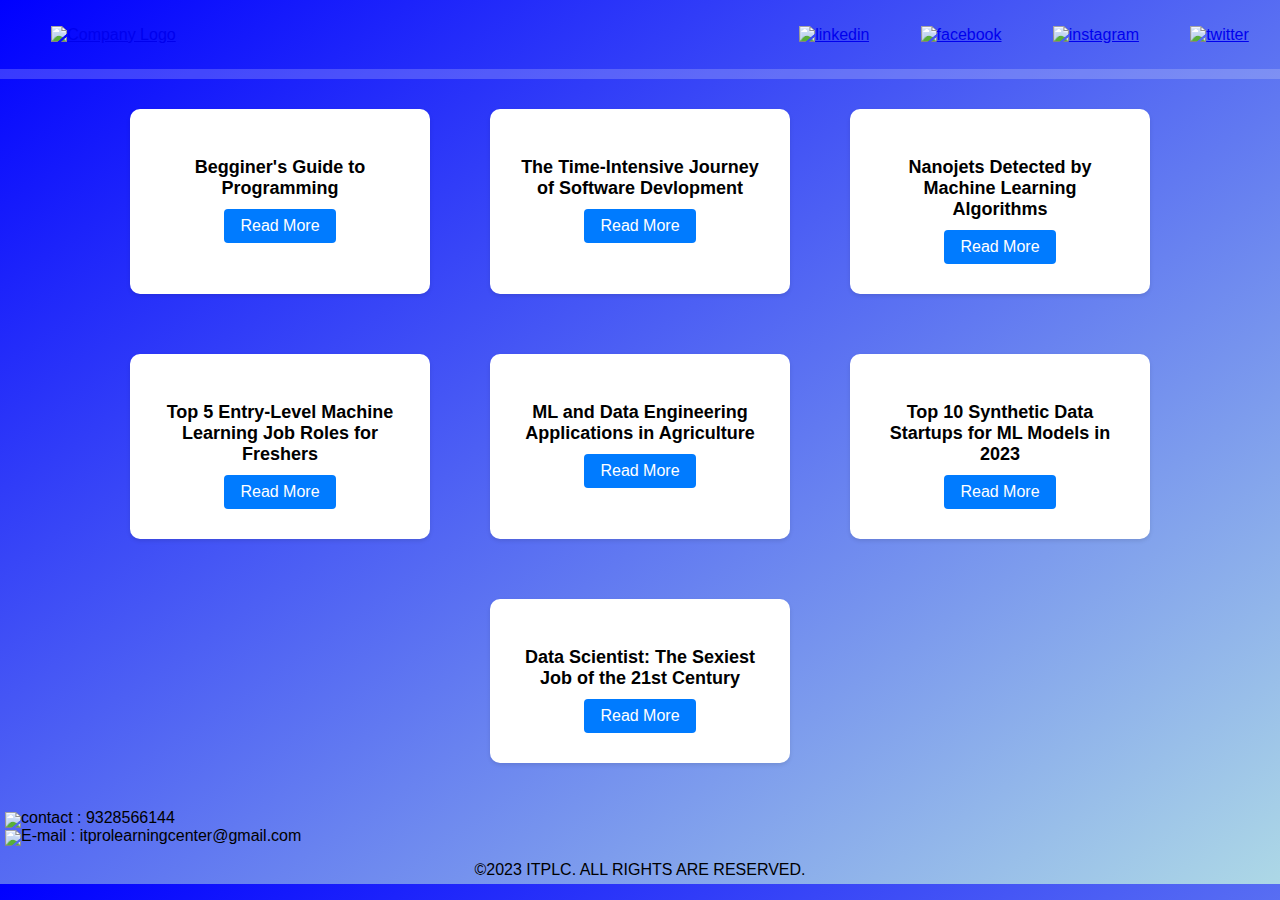
==== Blog_page.html @ 63c4c682 "Add files via upload" ====
<!DOCTYPE html>
<html>
<head>
  <title>ITPLC</title>
  <link rel="stylesheet" type="text/css" href="style.css">
</head>
<body class="main-bg-color">
  <div class="header">
    <a href="home.html"><img src="assets/black_logo.png" width="100px" height="80px" class="logo" alt="Company Logo"></a>
    <div class="other-images">
      <a href= "https://www.linkedin.com/in/it-pro-learning-center-4869ab27a/"><img src="assets/linkedin.png" alt="linkedin" class="social"></a>
      <a href= "https://www.facebook.com/profile.php?id=100094221682250"><img src="assets/facebook.png" alt="facebook" class="social"></a>
      <a href= "https://www.instagram.com/_itplc/"><img src="assets/instagram.png" alt="instagram" class="social"></a>
      <a href= "https://twitter.com/_ITPLC"><img src="assets/twitter.png" alt="twitter" class="social"></a>
    </div>
  </div>
<section id="blogs" class="blogs section-bg">
    <div class="container">
        <div class="blog-card"> 
            <h3>Begginer's Guide to Programming</h3>
            <a href="https://www.reddit.com/r/learnprogramming/comments/6fto5j/how_to_start_learning_to_code_when_you_dont_know/?utm_source=share&utm_medium=android_app&utm_name=androidcss&utm_term=1&utm_content=2">Read More</a>
        </div>
        <div class="blog-card">
            <h3>The Time-Intensive Journey of Software Devlopment</h3>
            <a href="https://lizengland.com/blog/2014/04/the-door-problem/">Read More</a>
        </div>
        <div class="blog-card">
            <h3>Nanojets Detected by Machine Learning Algorithms</h3>
            <a href="https://www.analyticsinsight.net/nanojets-detected-by-machine-learning-algorithms/">Read More</a>
        </div>
        <div class="blog-card">
            <h3>Top 5 Entry-Level Machine Learning Job Roles for Freshers</h3>
            <a href="https://www.analyticsinsight.net/top-5-entry-level-machine-learning-job-roles-for-freshers/">Read More</a>
        </div>
        <div class="blog-card">
            <h3>ML and Data Engineering Applications in Agriculture</h3>
            <a href="https://www.analyticsinsight.net/ml-and-data-engineering-applications-in-agriculture/">Read More</a>
        </div>
        <div class="blog-card">
            <h3>Top 10 Synthetic Data Startups for ML Models in 2023</h3>
            <a href="https://www.analyticsinsight.net/top-10-synthetic-data-startups-for-ml-models-in-2023/">Read More</a>
        </div>
        <div class="blog-card">
            <h3>Data Scientist: The Sexiest Job of the 21st Century</h3>
            <a href="https://hbr.org/2012/10/data-scientist-the-sexiest-job-of-the-21st-century">Read More</a>
        </div>
    </div>
</section>
<footer class="footer">
    <p><img src="assets/contact_us.png">contact : 9328566144<br>
       <img src="assets/e-mail.png">E-mail : itprolearningcenter@gmail.com</p>
    <center>&#169;2023 ITPLC. ALL RIGHTS ARE RESERVED.</center>
</footer>
</body>
</html>
---- style.css ----
/* body */
body {
  font-family: Arial, sans-serif;
  margin: 0;
  padding: 0;
  background-size: cover;
}

.main-bg-color {
  background-image: linear-gradient(to bottom right,blue,lightblue);
}
.digi-bg-color {
  background-image: linear-gradient(to bottom right,blue,rgb(221, 233, 57) ,rgb(7, 229, 84));
}
.ai-ml-bg-color {
  background-image: linear-gradient(to bottom right,rgb(11, 11, 11),rgb(57, 15, 226) ,rgb(177, 192, 228));
}

/* website header */
.header {
  padding: 2vw;
  display: flex;
  justify-content: space-between;
  align-items: center;
  padding-top: 0;
  padding-bottom: 0;
  border-bottom: 10px solid rgba(255, 255, 255, 0.2);
}
/* company logo */
.logo {
  height: 10vw;
  width: 10vw;
  margin: 2vw;
}
.other-images {
  margin: -20px;
  display: flex;
  justify-content: center;
  align-items: center;
  padding-top: 0;
  padding-bottom: 0;
}
/* socials logo */
.social{
  height: 6vw;
  width: 6vw;
  margin: 2vw;
}
/* For screens with a width up to 600px */
@media (max-width: 600px) {
  .logo {
    height: 8vw;
    width: 8vw;

  }
  
  .social {
    height: 6vw;
    width: 6vw;
  }
}

/* For screens with a width greater than 1200px */
@media (min-width: 1200px) {
  .logo {
    height: 80px;
    width: 80px;
  }
  
  .social {
    height: 60px;
    width: 60px;
  }
}
/* website header end */

/*svg section  */

.svg-container{
  position: relative;
  width: 100%;
  height: 1vh;
}
/* poster or slide show */
.poster-section {
  width: 100%;
  height: 50vh;
  position: relative;
  overflow: hidden;
  padding-top: 0%;
  padding-bottom: 0%;
}

.poster-section img {
  width: 100%;
  height: 100%;
  object-fit: cover;
  transition: opacity 0.5s ease;
}
/* Add custom styles to remove padding */
.services.section-bg,
.blogs.section-bg {
  padding-top: 0;
  padding-bottom: 0;
}
.poster-carousel {
display: flex;
justify-content: center;
align-items: center;
width: 100%;
height: 50vh;
white-space: nowrap;
overflow: hidden;
}
.poster-item {
flex: 0 0 25%;
margin: 0 10px;
transition: transform 0.5s;
}

/* maybe */
#posterSection {
margin-top: 10px;
overflow: hidden;
position: relative;
background-size: auto;
}

.slideshow-container {
width: 100%;
height: 50vh;
position: relative;
}

.poster-item {
  padding-top: 0;
  display: none;
  width: 900px;
  height: 50vh;
}

.poster-item img {
width:  650px;
height: 100%;
object-fit: cover;
border-radius: 5px;
box-shadow: 0 2px 4px rgba(0, 0, 0, 0.3);
}

.fade {
animation: fadeEffect 5s infinite;
}

@keyframes fadeEffect {
0% {
opacity: 0;
}
20% {
opacity: 0.5;
}
40% {
  opacity: 1;
}
60% {
  opacity: 1;
}
80% {
opacity: 0.5;
}
100% {
opacity: 0;
}
}
/* For screens with a width up to 600px */
@media (max-width: 600px) {
  .poster-section {
    height: 30vh;
  }

  .poster-carousel {
    /* display: grid; */
    height: 35vh;
    margin-top: -50px;
    margin-bottom: -50px;
    align-items: center;
  }

  .poster-item {
    align-items: center;
    flex: 0 0 100%;
  }

  .poster-item img{
    transform: scale(.40);
    width: 200vw;
    height: 100%;
    object-fit: cover;
  }
}

/* For screens with a width greater than 1200px */
@media (min-width: 1200px) {
  .poster-section {
    height: 60vh;
  }

  .poster-carousel {
    height: 65vh;
  }

  .poster-item {
    flex: 0 0 20%;
  }
}
/*  */
/* card-container */
.card-container {
  display: flex;
  flex-wrap: wrap;
  justify-content: center;
  background-position: center;
  background-size: cover;
  background-repeat: no-repeat;
  padding-top: 0;
  padding-bottom: 0;
}

@media (max-width: 768px){
  .card{
    width: calc(50% - 40px);
  }
}

/* service or about */
.services .container {
    padding: 50px;

  }
  .services .icon-box {
    padding: 0 30px;
    transition: all ease-in-out 0.4s;
    color: #fff;
    position: relative;
  }
  .services .icon-box::after {
    position: absolute;
    content: "";
    right: 0;
    top: 0;
    border-right: 1px solid rgba(255, 255, 255, 0.2);
    height: 100%;
    width: 1px;
  }
  .services .icon-box:last-child:after {
    display: none;
  }
  .services .icon-box .icon {
    margin-bottom: 10px;
  }
  .services .icon-box .icon img {
    height: 32px;
  }
  
  .services .icon-box h4 {
    font-weight: 700;
    margin-bottom: 15px;
    font-size: 18px;
    line-height: normal;
  }
  
  .services .icon-box h4 a {
    color: #fff;
    transition: ease-in-out 0.3s;
  }
  
  .services .icon-box p {
    font-size: 14px;
    line-height: normal;
    font-weight: normal;
    margin-bottom: 0;
  }

  .services .icon-box:hover h4 a {
    color: #ff7a01;
  }
  .servicesbox {
    display: flex;
    justify-content: space-between;
    align-items: stretch;
  }
  @media (max-width: 991px) {
    .services .container {
      padding: 2vw;
    }
    .section-title {
      display: block;
      width: 100%;
      text-align: center;
    }
    .section-title p,
    .section-title.left p {
      padding-left: 0;
      font-size: 10vw;
      margin-bottom: 1.5vw;
      line-height: normal;
    }
    .section-title p::before {
      display: none;
    }
    .servicesbox {
      overflow: auto;
    }
    .services .icon-box {
      min-width: 35vw;
      border: 1px solid rgba(255, 255, 255, 0.2);
      border-radius: 5px;
      padding: 3vw;
      margin: 0 3vw;
    }
    .services .icon-box h4 {
      font-size: 3vw;
    }
    .services .icon-box p {
      font-size: 3vw;
    }
  }
  
  /*  */
  /*  */
  section {
  padding: 60px 0;
  overflow: hidden;
}
section ::-webkit-scrollbar{
  height: 10px;
  border-radius: 1.5rem;
  background-color: #f5f5ff;
}
section ::-webkit-scrollbar-thumb{
  background-image: -webkit-gradient(linear,
  right top,
  left top,
  color-stop(0.34, rgb(122,153,217)),
  color-stop(0.52, rgb(73,125,189)),
  color-stop(0.86, rgb(28,58,148)));
  border-radius: 1.5rem;
}
.sectiondarkbg {
  background: #08090c;
}
#hero.sectionblackbg {
  background: #000;
  overflow: visible;
}
.sectionblackbg .bannersubsection .cousecontent{
  bottom: -64px;
}

.section-title {
  padding-bottom: 30px;
  display: flex;
  align-items: center;
  width: 98%;
  margin: 0 auto;
}
.section-title.left {
  width: 100%;
  display: block;
}
.section-title h2,
.section-title.left h2 {
  font-size: 32px;
  font-weight: 700;
  line-height: normal;
  padding-right: 40px;
  color: #fff;
  margin: 0;
  white-space: nowrap;
}
.section-title p,
.section-title.left p {
  margin-bottom: 0;
  padding-left: 40px;
  color: #fff;
  font-size: 14px;
  line-height: 20px;
  font-weight: normal;
  position: relative;
}
.section-title.left p {
  padding-left: 0;
  color: #c8cdb2;
}
.section-title p::before {
  content: "";
  position: absolute;
  display: block;
  width: 1px;
  height: 100%;
  background: rgba(255, 255, 255, 0.4);
  left: 1px;
}
.section-title.left p::before {
  display: none;
}
h2.bigheading {
  color: #fff;
  font-size: 32px;
  line-height: normal;
  font-weight: 700;
}
h2.bigheading span {
  font-weight: normal;
}
@media (max-width: 991px) {
  .section-title{
    flex-direction: column;
  }
  .section-title h2,
  .section-title.left h2 {
    padding-right: 0;
    font-size: 4vw;
    line-height: normal;
    margin-bottom: 1vw;
    text-align: center;
  }
  .h2{
    font-size: 1.5rem;
  }
  .section-title p,
  .section-title.left p {
    padding-left: 0;
    font-size: 3.25vw;
    line-height: normal;
    margin-bottom: 2vw;
    text-align: center;
  }
  .section-title p::before{
    display: none;
  }
}

@media (max-width: 767px) {
  .section-title{
    flex-direction: column;
  }
  .section-title h2,
  .section-title.left h2 {
    font-size: 20px;
    text-align: center;
  }
  .h2{
    font-size: 1.2rem;
  }
}

@media (max-width: 576px) {
  .section-title{
    flex-direction: column;
  }
  .section-title h2,
  .section-title.left h2 {
    font-size: 15px;
    text-align: center;
  }
}

/*  */
 /*  course*/
 *,
*::before,
*::after {
  box-sizing: border-box;
}
.main {
  max-width: 100%;
  margin: 0 auto;
}

.info-cards {
  display: flex;
  flex-wrap: wrap;
  list-style: none;
  margin: 0;
  padding: 0;
}

.info-cards_item {
  display: flex;
  padding: 1rem;
}

.info-card_image {
  position: relative;
  max-height: 180px;
}

.info-card_image img {
  width: 100%;
  height: 100%;
  object-fit: contain;
}

.info-card_price {
  position: absolute;
  bottom: 8px;
  right: 8px;
  display: flex;
  justify-content: center;
  align-items: center;
  width: 90px;
  height: 45px;
  border-radius: 0.25rem;
  background-color: #c89b3f;
  font-size: 18px;
  font-weight: 700;
}

.info-card_price span {
  font-size: 12px;
  margin-top: -2px;
}

.note {
  position: absolute;
  top: 8px;
  left: 8px;
  padding: 4px 8px;
  border-radius: 0.25rem;
  background-color: #c89b3f;
  font-size: 14px;
  font-weight: 700;
}
@media (max-width: 40rem) {
  .info-cards_item {
    width: 100%;
    padding: 0%;
    margin-top: -20px;
    margin-left: -20px;
    margin-bottom: 24px;
  }
  .info-card{
    /* width: 100%; */
    flex-direction: column;
  }
  .info-card_image{
    /* width: 100%; */
    height: 250px;
  }
  /* .info-cards_item:nth-child(3n) {
    margin-right: 24px;
  } */
}

@media (min-width: 40rem) {
  .info-cards_item {
    width: 100%;
    margin-right: auto;
  }
  .info-card{
    flex-direction: column;
    flex-wrap: wrap;
  }
}

@media (min-width: 56rem) {
  .info-cards_item {
    width: 33.3333%;
    display: grid;
    /* margin-right: 16px; */
  }
  .info-card{
    justify-content: space-between;
    flex-wrap: wrap;
    flex-direction: row;
  }
}

.info-card {
  background-color: transparent;
  border-radius: 0.25rem;
  box-shadow: 0 20px 40px -14px rgba(0, 0, 0, 0.25);
  display: flex;
  /* flex-direction: column; */
  overflow: hidden;
}

.info-card_content {
  position: relative;
  padding: 16px 12px 32px 24px;
  margin: 16px 8px 8px 0;
  max-height: 290px;
  overflow-y: auto;
}

.info-card_content::-webkit-scrollbar {
  width: 8px;
}

.info-card_content::-webkit-scrollbar-track {
  box-shadow: 0;
  border-radius: 0;
}

.info-card_content::-webkit-scrollbar-thumb {
  background: #c89b3f;
  border-radius: 15px;
}

.info-card_title {
  position: relative;
  margin: 0 0 24px;
  padding-bottom: 10px;
  text-align: center;
  font-size: 20px;
  font-weight: 700;
}

.info-card_title::after {
  position: absolute;
  display: block;
  width: 50px;
  height: 2px;
  bottom: 0;
  left: 50%;
  transform: translateX(-50%);
  background-color: #c89b3f;
  content: "";
}

hr {
  margin: 24px auto;
  width: 50px;
  border-top: 2px solid #c89b3f;
}
.info-cards_item :hover{
  transform: scale(1.05);
  /* color: #0056b3; */

}
.info-card_text p {
  margin: 0 0 24px;
  /* word-wrap: normal; */
  font-size: 14px;
  line-height: 1.5;
}

.info-card_text p:last-child {
  margin: 0;
}
.course {
  padding: 40px 0;
}

.course .container {
  display: flex;
  flex-wrap: wrap;
  justify-content: center;
}

.course .section-title {
  text-align: center;
  margin-bottom: 30px;
}

.course h2 {
  font-size: 32px;
  font-weight: bold;
}

.form {
  display: block;
  justify-content: flex-end;
}
.form h1{
  color: #ccc;
}

/* course end */
/* blog section css start */
.blogs {
  padding: 40px 0;
}

.blogs .container {
  display: flex;
  flex-wrap: wrap;
  justify-content: center;
}

.blogs .section-title {
  text-align: center;
  margin-bottom: 30px;
}

.blogs h2 {
  font-size: 32px;
  font-weight: bold;
}

.blog-card {
  width: 300px;
  margin: 30px;
  padding: 30px;
  background-color: #fff;
  border-radius: 10px;
  box-shadow: 0 2px 4px rgba(0, 0, 0, 0.1);
  text-align: center;
}

.blog-card h3 {
  font-size: 18px;
  font-weight: bold;
  margin-bottom: 10px;
}

.blog-card a {
  display: inline-block;
  background-color: #007bff;
  color: #fff;
  padding: 8px 16px;
  border-radius: 4px;
  text-decoration: none;
  transition: background-color 0.3s ease;
}

.blog-card a:hover {
  background-color: #0056b3;
}

@media (max-width: 600px) {
  .blogs .container{
    display: grid;
    flex-wrap: wrap;
    justify-content: center;
    background-position: center;
    background-size: cover;
    background-repeat: no-repeat;
    padding-top: 0;
    padding-bottom: 0;
    max-height: 200vh;
  }

  .blog-card {
    width: 80vw;
    height: auto;
    margin: 10px;
    border-radius: 4px;
    background-size: cover;
    background-position: center center;
    transition: transform 0.3s ease;
    display: flex;
    flex-direction: column;
    padding: 10px;
  }

  .blog-card h3{
    height: auto;
    justify-content: left;
    font-size: smaller;
    overflow-wrap: break-word;
    word-wrap: break-word;
    word-break: break-all;
  }

  .blog-card a {
    display: inline-flex;
    justify-content:left;
    font-size: smaller;
    width: 20vw;
    padding: 1px 4px;
    align-self: flex-end;
  }
}
.placement .section-title {
  /* text-color : white; */
  text-align: center;
  margin-bottom: 30px;
}
.pictures{
  display: inline-table;
  justify-content: center;
}

.pictures img{
  margin: 105px;
  margin-bottom: -30px;
  width: 120px;
  height: 120px;
  border-radius: 0.25rem;
  box-shadow: 0 20px 40px -14px rgba(0, 0, 0, 0.25);
}
/* footer */
.footer {
  text-align: left;
  justify-content: space-between;
  align-items: center;
  margin: 5px;
}

.footer img{
  height: 25px;
  margin-bottom: -5px;
}

.full-bg-color{
  background-image: linear-gradient(to bottom right,rgb(0, 0, 0),lightblue);
}

/* .container {
  max-width: 800px;
  margin: 0 auto;
  padding: 20px;
} */

.course-content {
  display: flex;
  align-items: center;
  margin-bottom: 20px;
  overflow-wrap: normal;
}

.course-image {
  flex: 1;
  text-align: right;
}

.course-image img {
  max-width: 300px;
  border-style: solid;
  border-width: 0px 15px 15px 0px;
  border-image-slice: 0 15 15 0;
  border-image-source: linear-gradient(45deg, transparent 10px, grey 0 calc(100% - 10px), transparent 0 );
}

.course-description {
  flex: 1;
  height: 200px;
  width: 100px;
  background: #0056b3;
  border-style: dashed;
}

.course-weeks {
  color: #ccc;
  margin-bottom: 20px;
}

.course-week {
  margin-bottom: 10px;
  border: 1px solid #ccc;
  padding: 10px;
  cursor: pointer;
  border-radius: 10px;
}

.course-week h3 {
  margin: 0;
}

.course-week-content {
  display: none;
  color: #ccc;
  margin-top: 10px;
  padding-left: 20px;
}
.course-week-container {
  overflow-y: scroll; 
  max-height: 20vw;
}
.course-week-container::-webkit-scrollbar {
    width: 15px;
    border-radius: 1.5rem;
    background-color: #8080cf;
  }
.course-week-container::-webkit-scrollbar-thumb{
    background-image: -webkit-gradient(linear,
    left bottom,
    left top,
    color-stop(0.34, rgb(150, 161, 184)),
    color-stop(0.52, rgb(102, 114, 129)),
    color-stop(0.86, rgb(40, 43, 55)));
    border-radius: 1.5rem;
  }
@media (max-width:600px){
  .course-content {
    display: grid;
    align-items: center;
    margin-bottom: 10vw;
    word-wrap: break-word;
    overflow-wrap: normal;
  }
  .course-image img{
    max-width: 80vw;
  }
  
  .course-week h3{
    font-size: small;
    word-wrap: break-word;
  }
  .course-week-content {
    display: none;
    color: #ccc;
    font-size: smaller;
    margin-top: 10px;
    padding-left: 1px;
    word-wrap: normal;
  }
  .course-week-container {
    display: flex;
    flex-wrap: wrap;
    justify-content: center;
    background-position: center;
    background-size: cover;
    background-repeat: no-repeat;
    padding-top: 0;
    padding-bottom: 0;
    overflow-y: scroll;
    max-height: 35vh;
  }
  .course-week-container ::-webkit-scrollbar{
    height: 5vw;
    border-radius: 1.5rem;
    background-color: #f5f5ff;
  }
  .course-week-container ::-webkit-scrollbar-thumb{
    background-image: -webkit-gradient(linear,
    right top,
    left top,
    color-stop(0.34, rgb(122,153,217)),
    color-stop(0.52, rgb(73,125,189)),
    color-stop(0.86, rgb(28,58,148)));
    border-radius: 1.5rem;
  }
}
.pricing-section {
  background-color: #c9c2c2;
  padding: 20px;
  text-align: center;
}

.pricing-section h2 {
  margin-bottom: 10px;
}

.pricing-section p {
  margin-bottom: 20px;
}

.pricing-section button {
  padding: 10px 20px;
  background-color: #007bff;
  color: #fff;
  border: none;
  cursor: pointer;
}
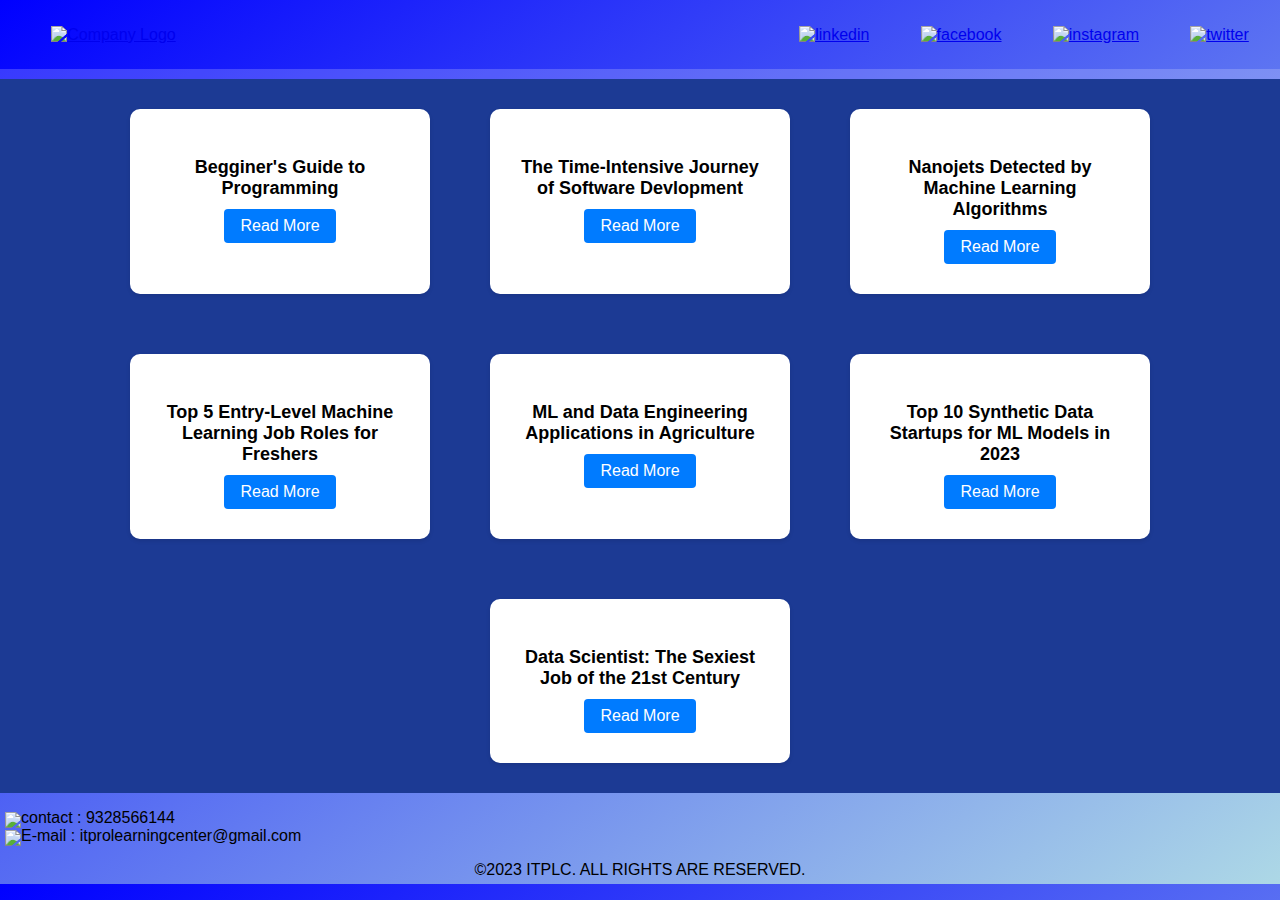
==== commit 103d2b77: "Update Blog_page.html" ====
--- a/Blog_page.html
+++ b/Blog_page.html
@@ -6,7 +6,7 @@
 </head>
 <body class="main-bg-color">
   <div class="header">
-    <a href="home.html"><img src="assets/black_logo.png" width="100px" height="80px" class="logo" alt="Company Logo"></a>
+    <a href="index.html"><img src="assets/black_logo.png" width="100px" height="80px" class="logo" alt="Company Logo"></a>
     <div class="other-images">
       <a href= "https://www.linkedin.com/in/it-pro-learning-center-4869ab27a/"><img src="assets/linkedin.png" alt="linkedin" class="social"></a>
       <a href= "https://www.facebook.com/profile.php?id=100094221682250"><img src="assets/facebook.png" alt="facebook" class="social"></a>
@@ -52,4 +52,4 @@
     <center>&#169;2023 ITPLC. ALL RIGHTS ARE RESERVED.</center>
 </footer>
 </body>
-</html>+</html>
--- a/style.css
+++ b/style.css
@@ -679,6 +679,7 @@
 /* course end */
 /* blog section css start */
 .blogs {
+  background-color: rgb(28,58,148);
   padding: 40px 0;
 }
 
@@ -953,4 +954,4 @@
   color: #fff;
   border: none;
   cursor: pointer;
-}+}
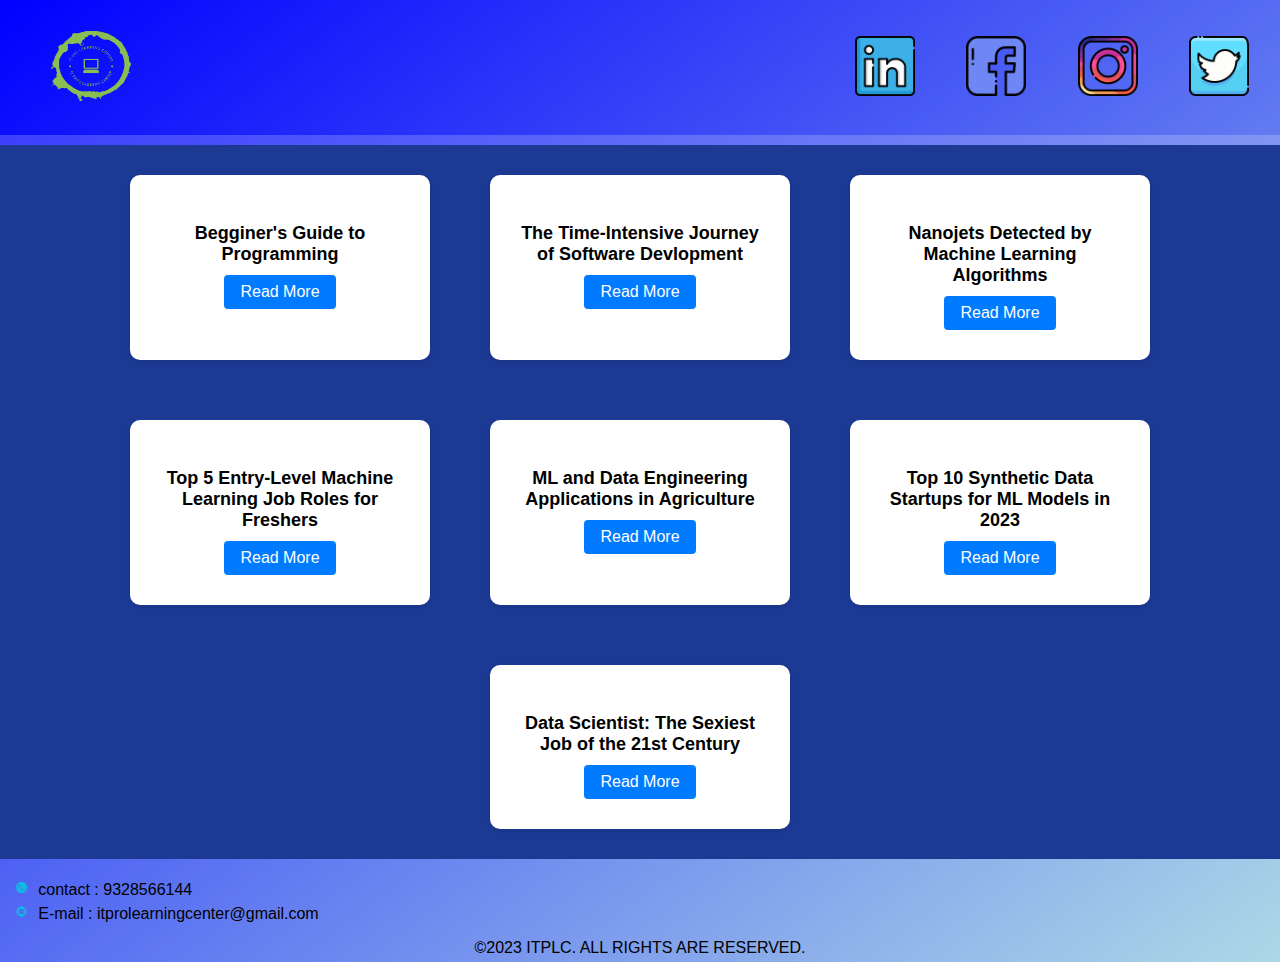
==== commit a127f23d: "Update Blog_page.html" ====
--- a/Blog_page.html
+++ b/Blog_page.html
@@ -6,7 +6,7 @@
 </head>
 <body class="main-bg-color">
   <div class="header">
-    <a href="index.html"><img src="assets/black_logo.png" width="100px" height="80px" class="logo" alt="Company Logo"></a>
+    <a href="index"><img src="assets/black_logo.png" width="100px" height="80px" class="logo" alt="Company Logo"></a>
     <div class="other-images">
       <a href= "https://www.linkedin.com/in/it-pro-learning-center-4869ab27a/"><img src="assets/linkedin.png" alt="linkedin" class="social"></a>
       <a href= "https://www.facebook.com/profile.php?id=100094221682250"><img src="assets/facebook.png" alt="facebook" class="social"></a>
